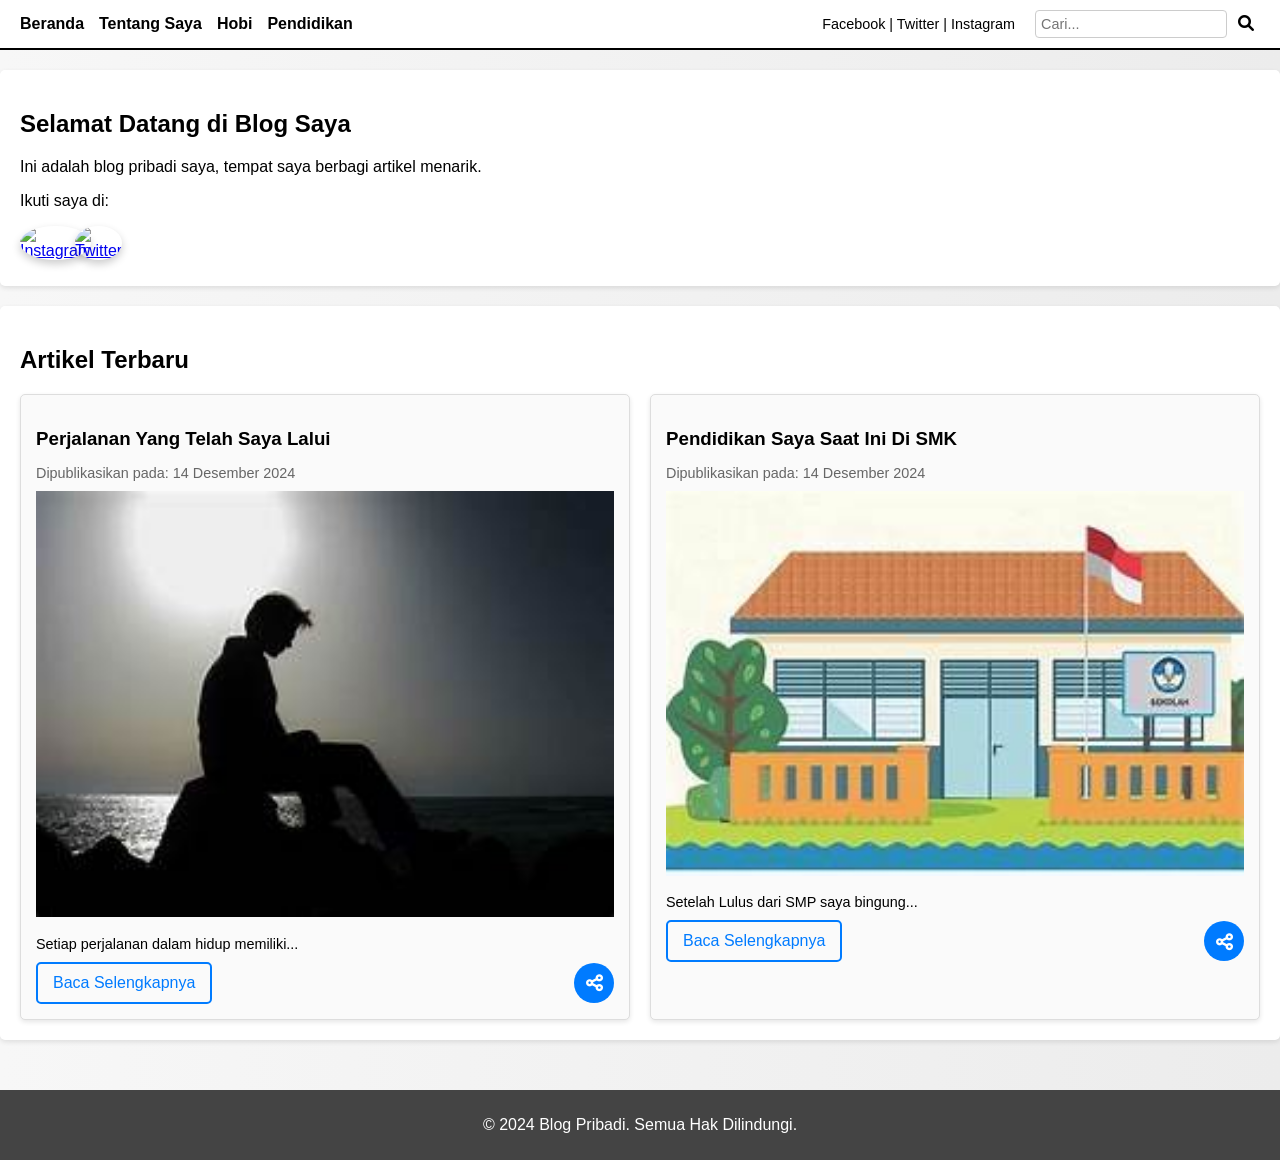
==== index.html @ a721faba "Upload Pertama" ====
<!DOCTYPE html>
<html lang="id">

<head>
  <meta charset="UTF-8">
  <meta name="viewport" content="width=device-width, initial-scale=1.0">
  <title>Blog Pribadi</title>
  <link rel="stylesheet" href="https://cdnjs.cloudflare.com/ajax/libs/font-awesome/6.0.0/css/all.min.css">
  <link rel="stylesheet" href="css/style.css">
</head>

<body>
  <header class="custom-header">
    <div class="menu">
      <button class="menu-btn">
        <i class="fas fa-bars"></i>
      </button>
      <nav class="menu-nav">
        <ul>
          <li><a href="index.html">Beranda</a></li>
          <li><a href="about.html">Tentang Saya</a></li>
          <li><a href="hobi.html">Hobi</a></li>
          <li><a href="pendidikan.html">Pendidikan</a></li>
        </ul>
      </nav>
    </div>

    <div class="social-search">
      <div class="social-links">
        <a href="https://facebook.com" target="_blank">Facebook</a> |
        <a href="https://twitter.com" target="_blank">Twitter</a> |
        <a href="https://instagram.com" target="_blank">Instagram</a>
      </div>
      <div class="search-bar">
        <input type="text" placeholder="Cari..." />
        <button type="submit"><i class="fas fa-search"></i></button>
      </div>
    </div>
  </header>


  <section id="home" class="fade-in">
    <h2>Selamat Datang di Blog Saya</h2>
    <p>Ini adalah blog pribadi saya, tempat saya berbagi artikel menarik.</p>
    <p>Ikuti saya di:</p>
    <div class="social-icons">
      <a href="https://instagram.com/username" target="_blank">
        <img src="https://cdn-icons-png.flaticon.com/512/2111/2111463.png" alt="Instagram" title="Instagram">
      </a>
      <a href="https://twitter.com/username" target="_blank">
        <img src="https://cdn-icons-png.flaticon.com/512/733/733579.png" alt="Twitter" title="Twitter">
      </a>
    </div>
  </section>

  <section id="artikel" class="fade-in">
    <h2>Artikel Terbaru</h2>
    <div class="artikel">
      <div class="artikel-item">
        <h3>Perjalanan Yang Telah Saya Lalui</h3>
        <p class="tanggal">Dipublikasikan pada: 14 Desember 2024</p>
        <img src="images/perjalanan.jfif" alt="Ilustrasi Artikel" width="100%">
        <p> Setiap perjalanan dalam hidup memiliki...</p>
        <div class="aksi">
          <a href="artikel1.html" class="selengkapnya">Baca Selengkapnya</a>
          <div class="bagikan">
            <button class="bagikan-btn">
              <i class="fas fa-share-alt"></i>
            </button>
            <div class="bagikan-icons">
              <a href="#" class="icon facebook"><i class="fab fa-facebook"></i></a>
              <a href="#" class="icon twitter"><i class="fab fa-twitter"></i></a>
              <a href="#" class="icon whatsapp"><i class="fab fa-whatsapp"></i></a>
            </div>
          </div>
        </div>
      </div>
      <div class="artikel-item">
        <h3>Pendidikan Saya Saat Ini Di SMK</h3>
        <p class="tanggal">Dipublikasikan pada: 14 Desember 2024</p>
        <img src="images/pendidikan.jfif" alt="Ilustrasi Artikel" width="100%">
        <p>Setelah Lulus dari SMP saya bingung...</p>
        <div class="aksi">
          <a href="artikel2.html" class="selengkapnya">Baca Selengkapnya</a>
          <div class="bagikan">
            <button class="bagikan-btn">
              <i class="fas fa-share-alt"></i>
            </button>
            <div class="bagikan-icons">
              <a href="#" class="icon facebook"><i class="fab fa-facebook"></i></a>
              <a href="#" class="icon twitter"><i class="fab fa-twitter"></i></a>
              <a href="#" class="icon whatsapp"><i class="fab fa-whatsapp"></i></a>
            </div>
          </div>
        </div>
      </div>
    </div>
  </section>

  <footer>
    <p>&copy; 2024 Blog Pribadi. Semua Hak Dilindungi.</p>
  </footer>

  <script src="js/script.js"></script>
</body>

</html>
---- css/style.css ----
body {
  font-family: 'Arial', sans-serif;
  margin: 0;
  padding: 0;
  background: linear-gradient(to right, #f7f7f7, #ececec);
}

/* --- Header Umum --- */
.custom-header {
  background-color: white;
  border-bottom: 2px solid black;
  display: flex;
  justify-content: space-between;
  align-items: center;
  padding: 10px 20px;
  position: sticky;
  top: 0;
  z-index: 100;
  animation: slideDown 0.6s ease-out;
  /* Animasi masuk header */
}

@keyframes slideDown {
  from {
    transform: translateY(-100%);
    opacity: 0;
  }

  to {
    transform: translateY(0);
    opacity: 1;
  }
}

/* --- Menu --- */
.menu {
  display: flex;
  align-items: center;
}

.menu-btn {
  font-size: 1.5rem;
  background: none;
  border: none;
  cursor: pointer;
  display: none;
  /* Sembunyikan pada layar besar */
}

.menu-nav ul {
  display: flex;
  gap: 15px;
  list-style: none;
  padding: 0;
  margin: 0;
}

.menu-nav ul li a {
  text-decoration: none;
  color: black;
  font-weight: bold;
  position: relative;
}

.menu-nav ul li a:hover {
  color: #007BFF;
}

.menu-nav ul li a::after {
  content: "";
  position: absolute;
  width: 0%;
  height: 2px;
  background: #007BFF;
  left: 0;
  bottom: -5px;
  transition: width 0.3s ease-in-out;
}

.menu-nav ul li a:hover::after {
  width: 100%;
}

/* --- Link Sosial dan Pencarian --- */
.social-search {
  display: flex;
  align-items: center;
  gap: 20px;
}

.social-links {
  font-size: 0.9rem;
}

.social-links a {
  text-decoration: none;
  color: black;
}

.social-links a:hover {
  text-decoration: underline;
}

.search-bar {
  display: flex;
  align-items: center;
  gap: 5px;
}

.search-bar input {
  padding: 5px;
  font-size: 0.9rem;
  border: 1px solid #ccc;
  border-radius: 4px;
}

.search-bar button {
  background: none;
  border: none;
  cursor: pointer;
  font-size: 1rem;
  color: black;
}

.search-bar button:hover {
  color: #007BFF;
}

/* --- Responsive --- */
@media (max-width: 768px) {
  .menu-btn {
    display: block;
    /* Tampilkan menu hamburger */
  }

  .menu-nav {
    display: none;
    /* Sembunyikan menu */
    position: absolute;
    top: 60px;
    right: 20px;
    background: white;
    border: 1px solid black;
    border-radius: 5px;
    box-shadow: 0px 4px 6px rgba(0, 0, 0, 0.1);
    animation: fadeIn 0.4s ease-in-out;
  }

  .menu-nav ul {
    flex-direction: column;
    gap: 10px;
    padding: 10px;
  }

  @keyframes fadeIn {
    from {
      opacity: 0;
      transform: scale(0.9);
    }

    to {
      opacity: 1;
      transform: scale(1);
    }
  }

  .menu-nav ul li a {
    padding: 5px 10px;
  }

  .social-search {
    flex-direction: column;
    gap: 10px;
  }

  .search-bar {
    width: 100%;
  }
}


.social-icons {
  display: flex;
  gap: 15px;
  margin-top: 10px;
}

.social-icons a {
  display: inline-block;
  width: 40px;
  /* Ukuran ikon */
  height: 40px;
  transition: transform 0.3s ease-in-out, box-shadow 0.3s ease-in-out;
}

.social-icons img {
  width: 100%;
  height: 100%;
  object-fit: cover;
  border-radius: 50%;
  /* Membulatkan ikon */
  box-shadow: 0 4px 8px rgba(0, 0, 0, 0.2);
  transition: box-shadow 0.3s ease-in-out;
}

.social-icons a:hover img {
  transform: scale(1.1);
  /* Membesarkan ikon saat hover */
  box-shadow: 0 6px 12px rgba(0, 0, 0, 0.3);
  /* Efek bayangan */
}

.social-icons {
  opacity: 0;
  transform: scale(0.8);
  animation: fadeZoomIn 1s ease-out forwards;
}

@keyframes fadeZoomIn {
  0% {
    opacity: 0;
    transform: scale(0.8);
  }

  100% {
    opacity: 1;
    transform: scale(1);
  }
}


section {
  margin: 20px 0;
  padding: 20px;
  background: #fff;
  border-radius: 5px;
  box-shadow: 0 2px 5px rgba(0, 0, 0, 0.1);
}

.artikel {
  display: grid;
  grid-template-columns: repeat(auto-fit, minmax(300px, 1fr));
  gap: 20px;
}

.artikel-item {
  border: 1px solid #ddd;
  padding: 15px;
  border-radius: 5px;
  background: #fafafa;
  box-shadow: 0 2px 5px rgba(0, 0, 0, 0.1);
}

.artikel-item h3 {
  margin-bottom: 10px;
}

.artikel-item p {
  margin-bottom: 10px;
  font-size: 0.9em;
}

.artikel-item a {
  color: #007BFF;
  text-decoration: none;
}

.artikel-item a:hover {
  text-decoration: underline;
}

.tanggal {
  font-size: 0.8em;
  color: #666;
  margin-bottom: 10px;
}

/* Gaya untuk area aksi */
.aksi {
  display: flex;
  justify-content: space-between;
  align-items: center;
  margin-top: 10px;
}

/* Gaya tombol Baca Selengkapnya */
.selengkapnya {
  font-size: 1em;
  color: #007bff;
  text-decoration: none;
  padding: 10px 15px;
  border: 2px solid #007bff;
  border-radius: 5px;
  transition: all 0.3s ease;
}

.selengkapnya:hover {
  background-color: #007bff;
  color: #fff;
}

/* Gaya untuk tombol bagikan */
.bagikan-btn {
  background-color: transparent;
  border: none;
  cursor: pointer;
  font-size: 1.2em;
  color: #007BFF;
  padding: 5px;
  transition: transform 0.2s ease;
}

.bagikan-btn:hover {
  transform: scale(1.2);
  color: #0056b3;
}

/* Tombol bagikan */
.bagikan-btn {
  background-color: #007bff;
  color: #fff;
  border: none;
  border-radius: 50%;
  font-size: 1.2em;
  width: 40px;
  height: 40px;
  display: flex;
  justify-content: center;
  align-items: center;
  cursor: pointer;
  position: relative;
  transition: transform 0.3s ease;
}

.bagikan-btn:hover {
  transform: scale(1.2);
}

/* Container ikon */
.bagikan-icons {
  position: relative;
  width: 0;
  height: 0;
}

.icon {
  position: absolute;
  width: 40px;
  height: 40px;
  background-color: #fff;
  border-radius: 50%;
  display: flex;
  justify-content: center;
  align-items: center;
  box-shadow: 0 4px 8px rgba(0, 0, 0, 0.1);
  opacity: 0;
  transform: scale(0);
  transition: all 0.3s ease;
}

/* Ikon platform */
.icon i {
  color: #007bff;
  font-size: 1.2em;
}

/* Ikon posisi saat aktif */
.icon.facebook {
  top: -10px;
  left: -40px;
}

.icon.twitter {
  top: -60px;
  left: -50px;
}

.icon.whatsapp {
  top: -100px;
  left: 0;
}

/* Tampilkan ikon saat aktif */
.bagikan.active .icon {
  opacity: 1;
  transform: scale(1);
}

/* --- Footer --- */
footer {
  background: #444;
  color: white;
  text-align: center;
  padding: 10px 0;
  margin-top: 50px;
}

/* Gaya animasi fade-in */
.fade-in {
  opacity: 0;
  transform: translateY(20px);
  animation: fadeIn 1.2s ease-out forwards;
}

@keyframes fadeIn {
  0% {
    opacity: 0;
    transform: translateY(20px);
  }

  100% {
    opacity: 1;
    transform: translateY(0);
  }
}
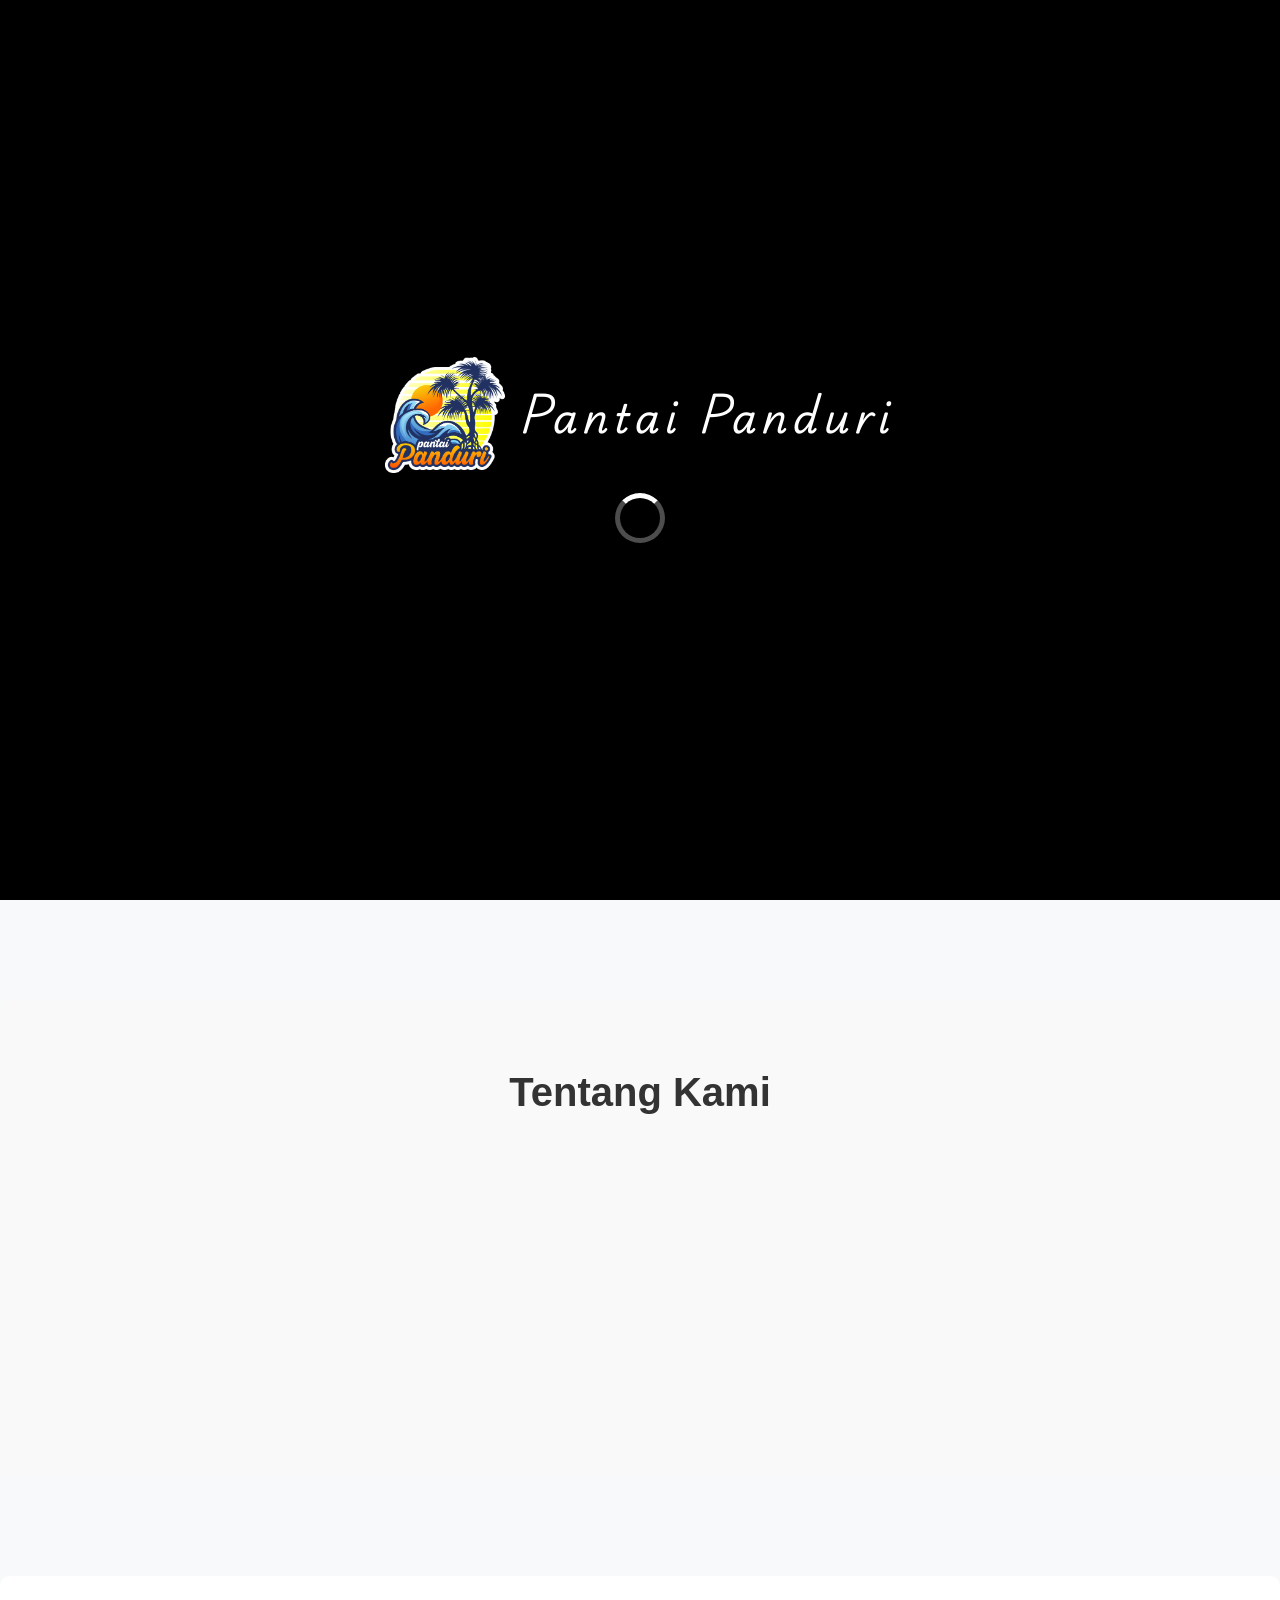
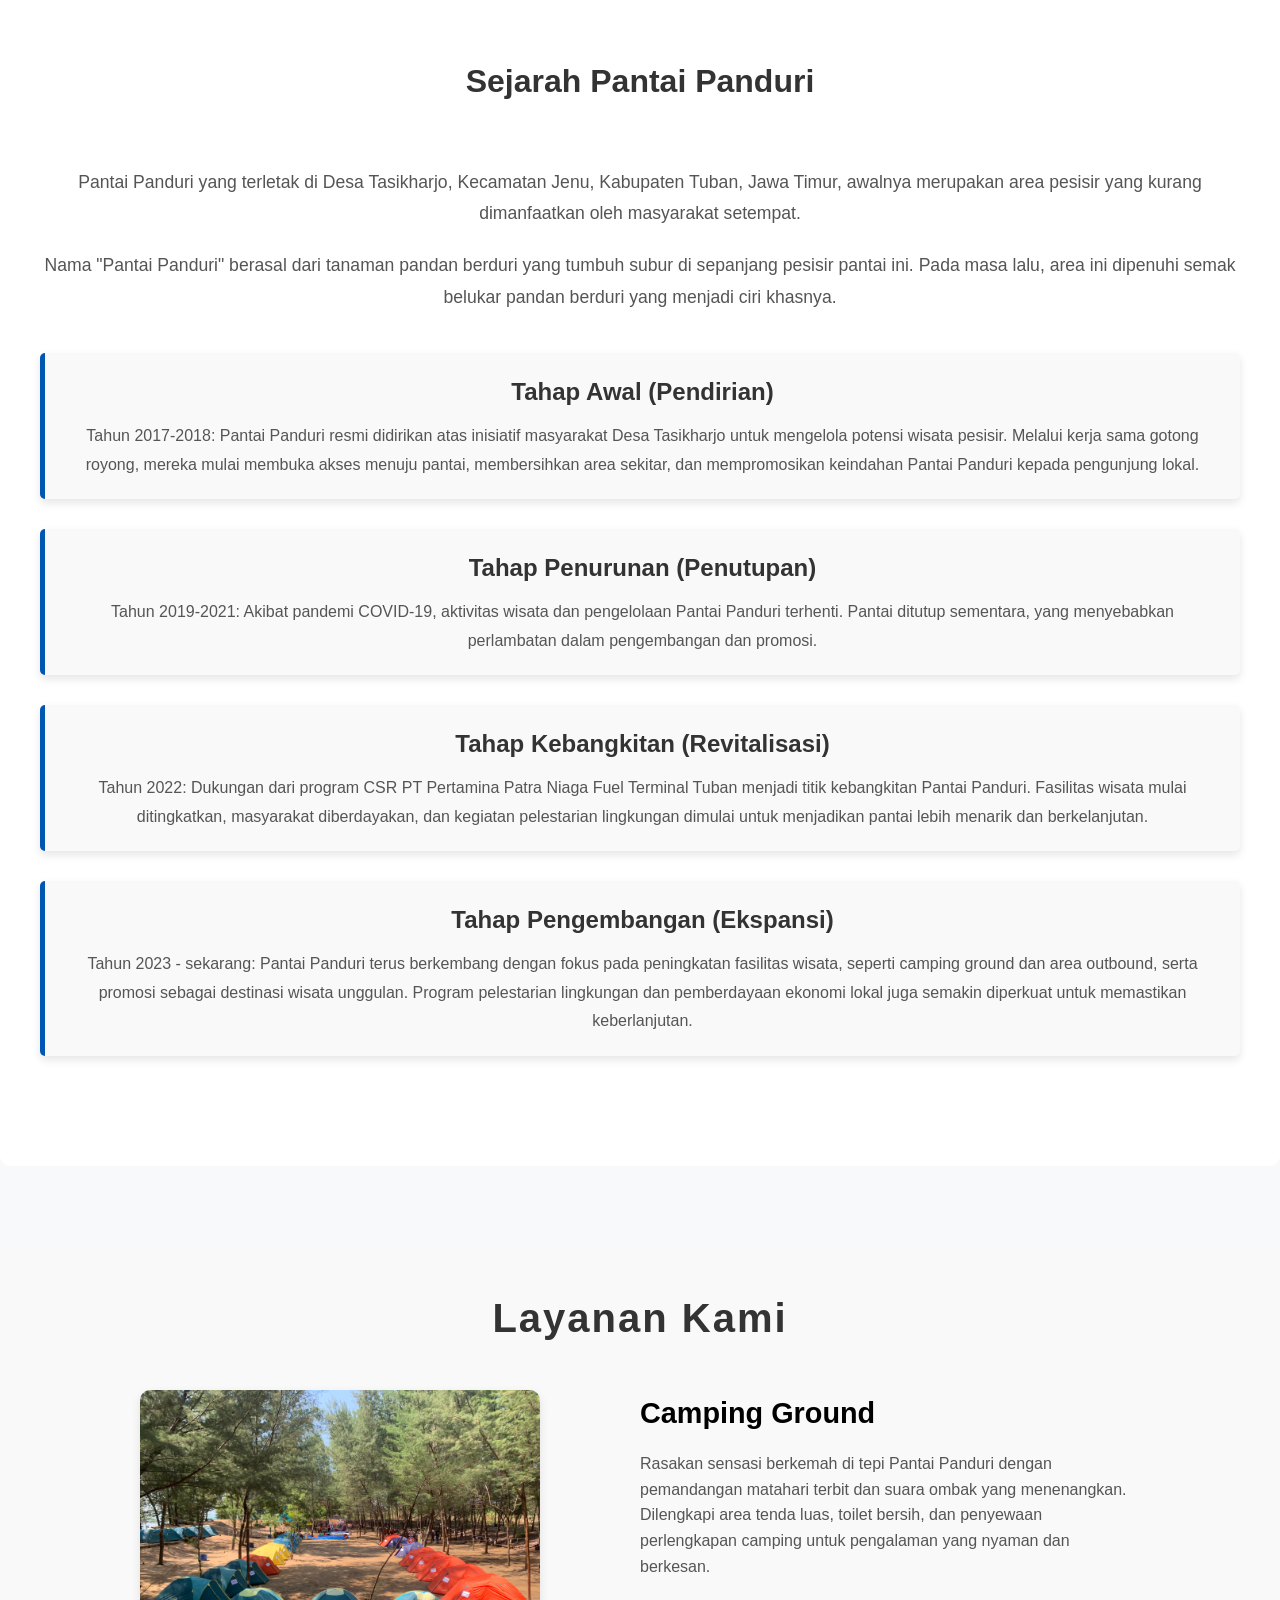
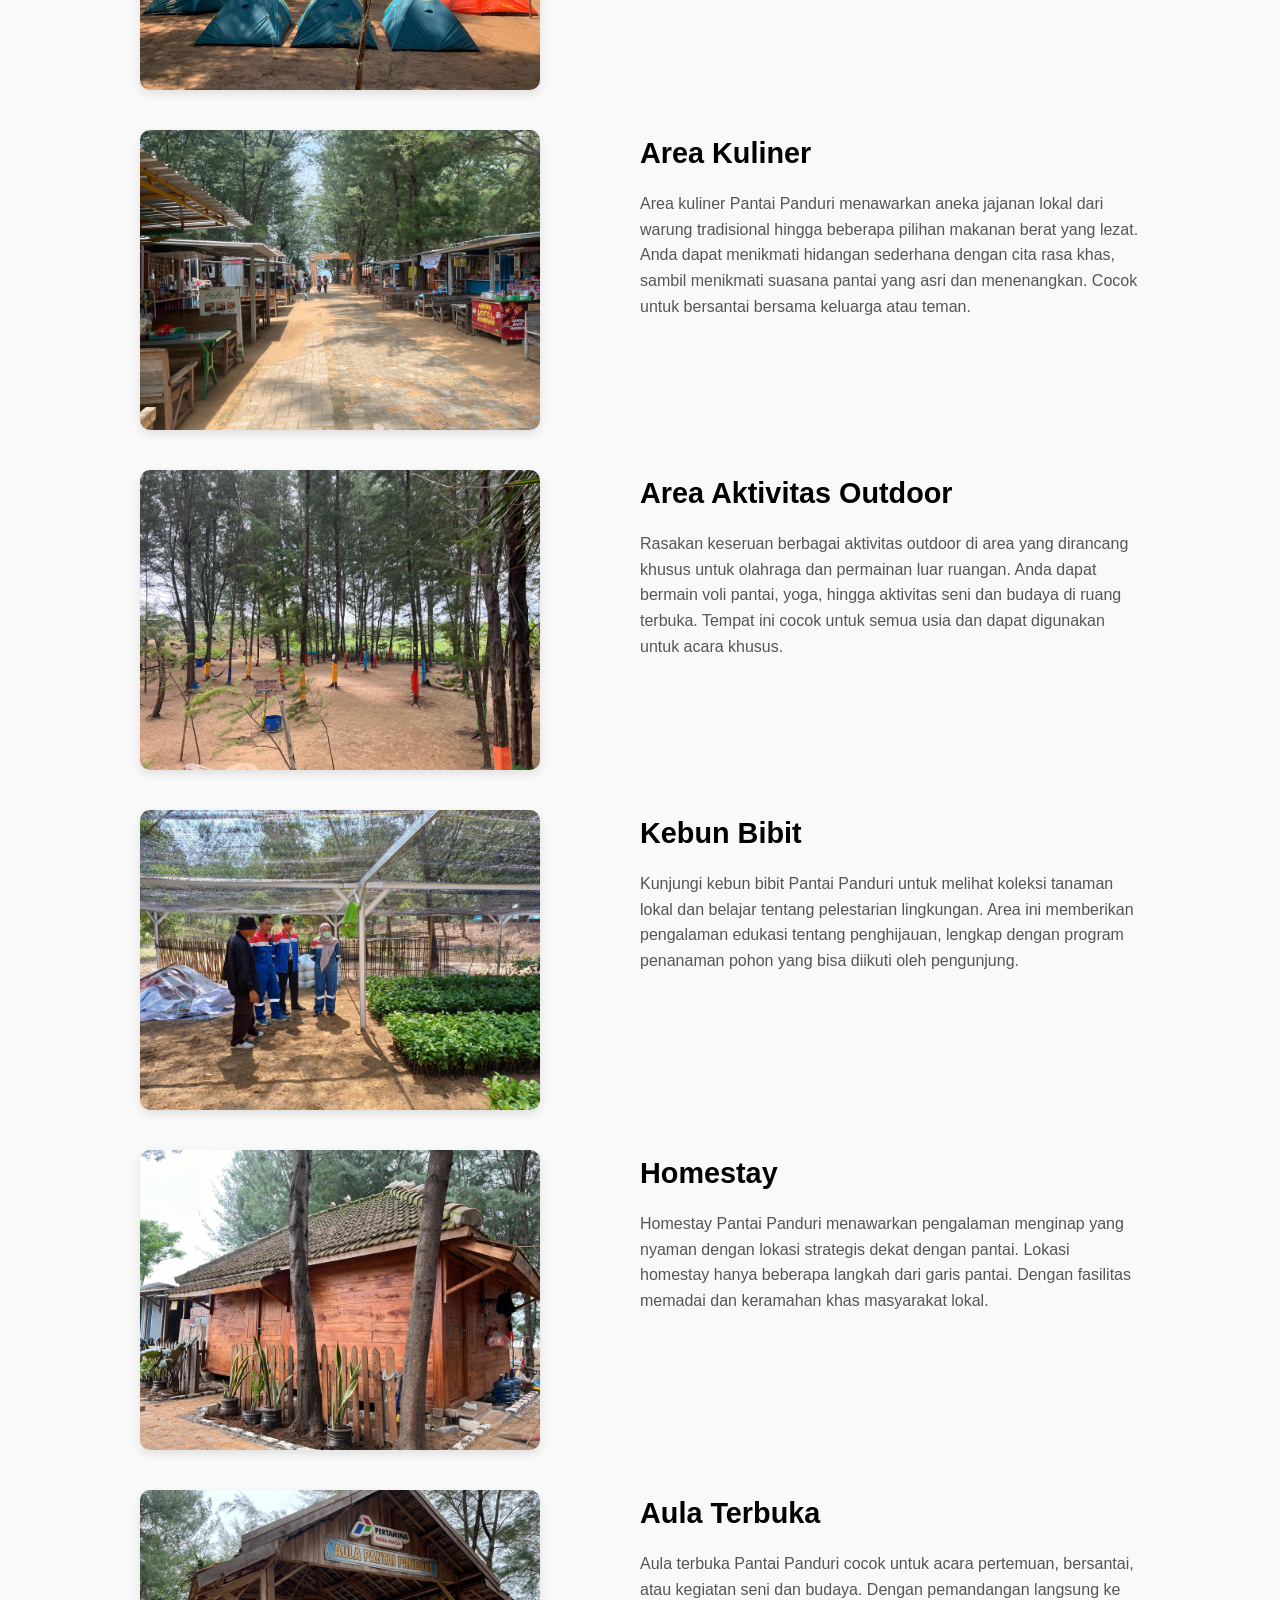
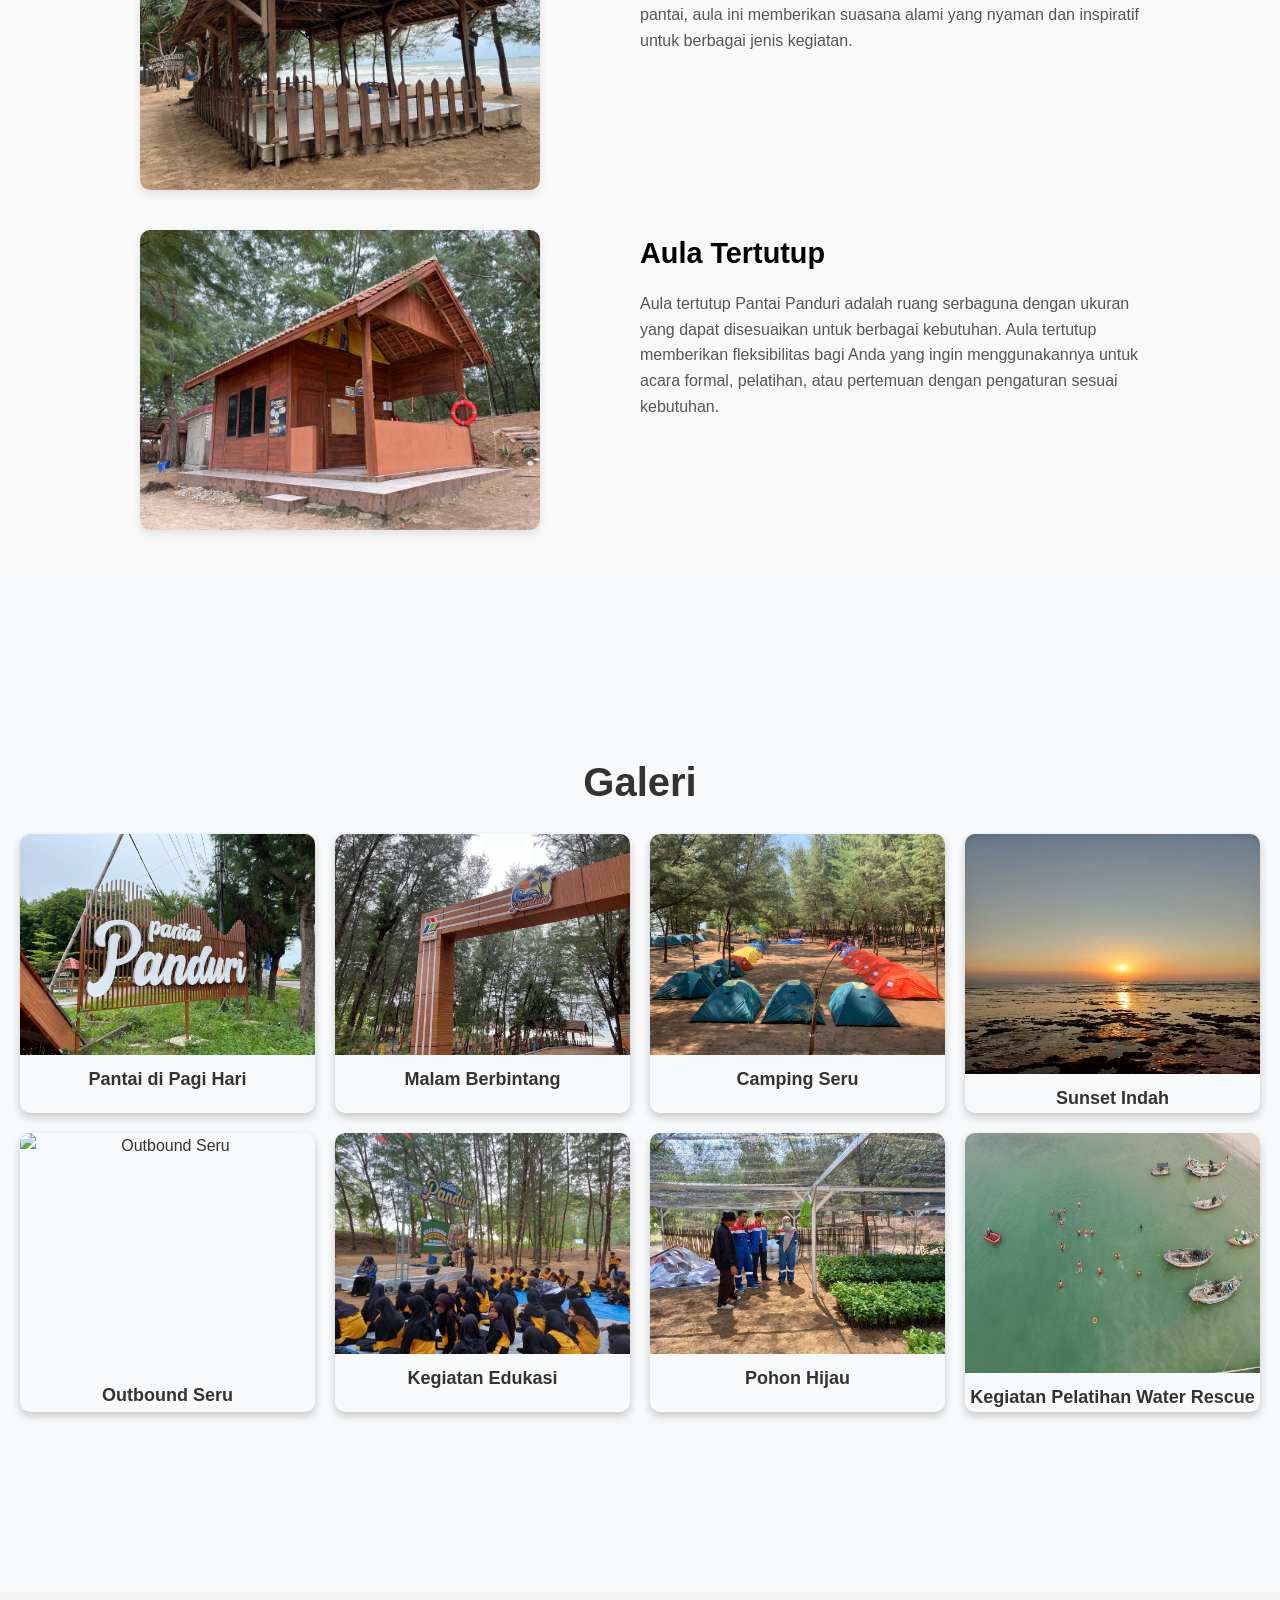
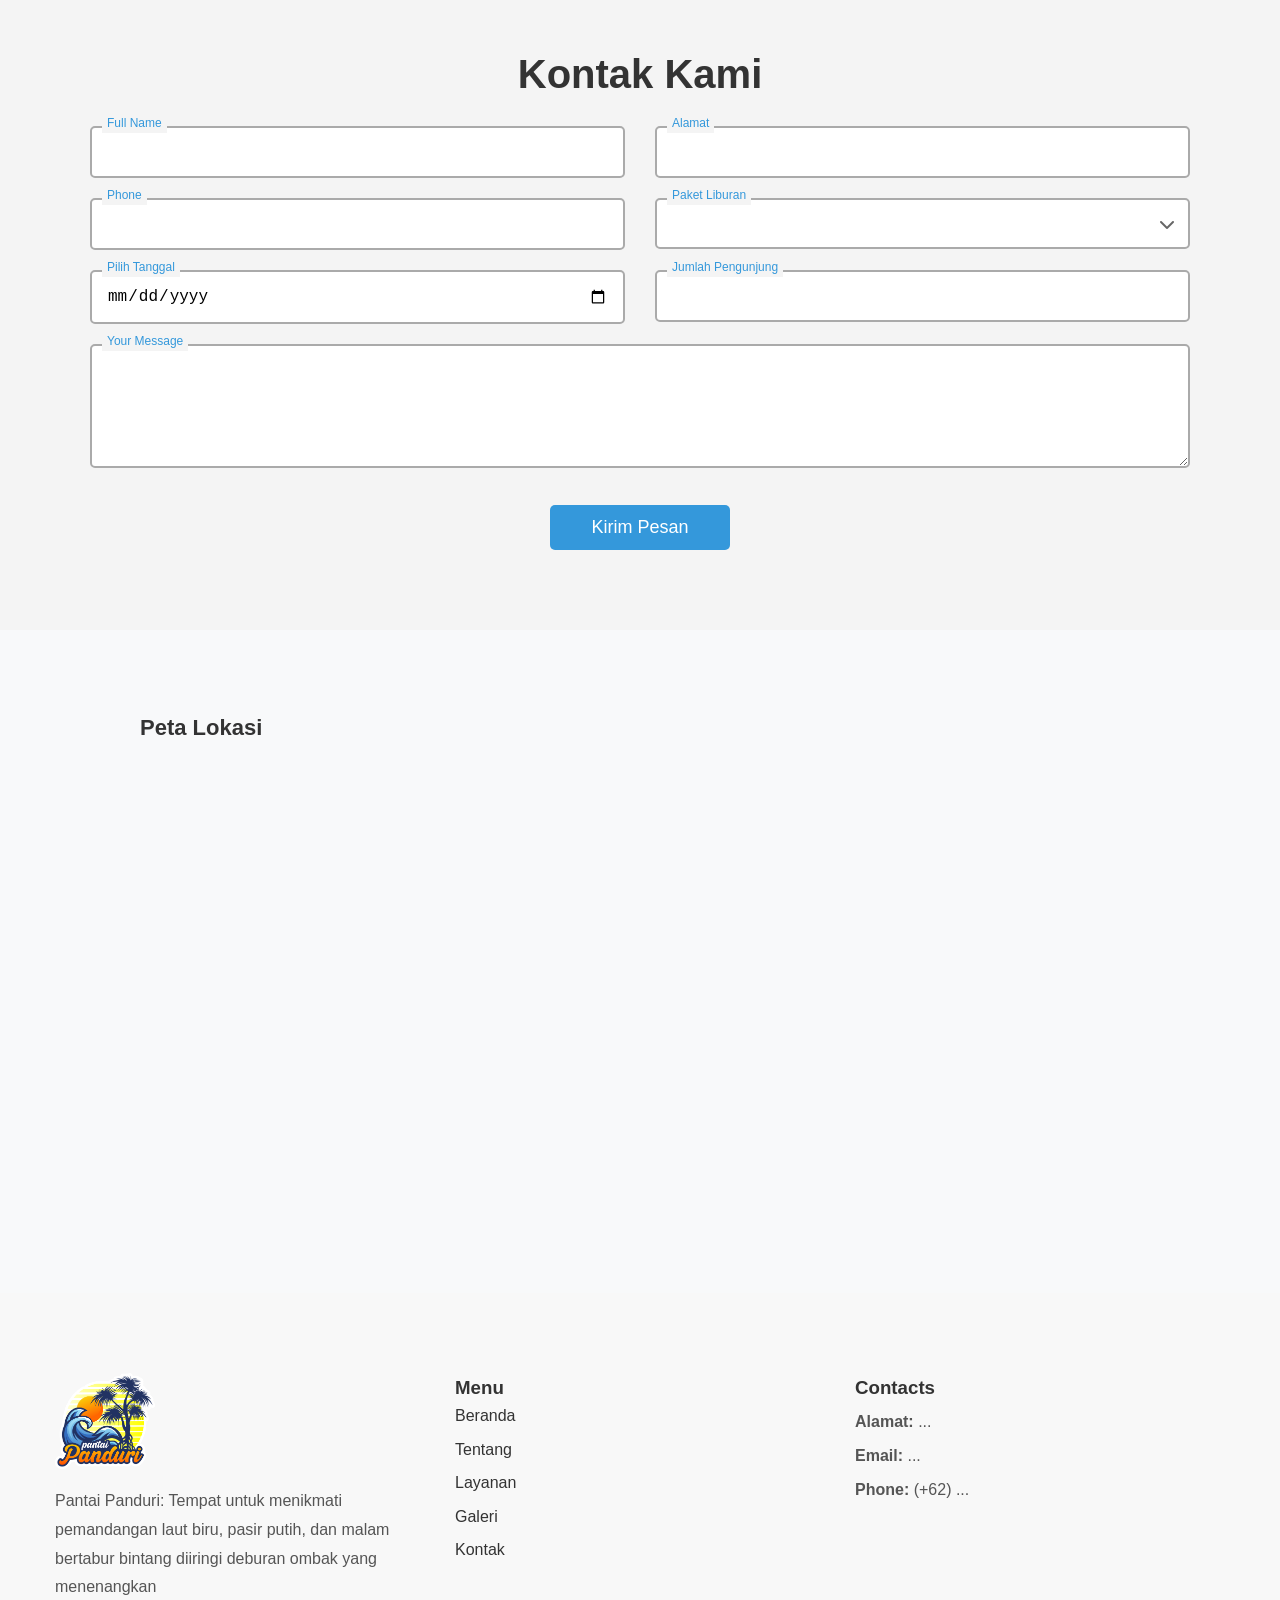
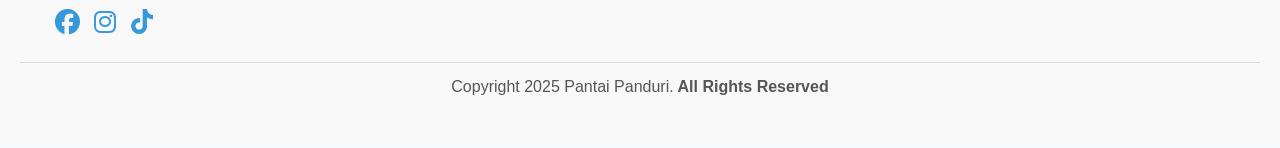
==== commit 54e2946e: "first commit" ====
--- a/index.html
+++ b/index.html
@@ -4,104 +4,421 @@
 <head>
   <meta charset="UTF-8">
   <meta name="viewport" content="width=device-width, initial-scale=1.0">
-  <title>Blog Pribadi</title>
-  <link rel="stylesheet" href="https://cdnjs.cloudflare.com/ajax/libs/font-awesome/6.0.0/css/all.min.css">
-  <link rel="stylesheet" href="css/style.css">
+  <link rel="icon" type="image/png" href="image/Logo Panduri no bg.png">
+  <title>Wisata Pantai Panduri</title>
+  <link rel="preconnect" href="https://fonts.googleapis.com">
+  <link rel="preconnect" href="https://fonts.gstatic.com" crossorigin>
+  <link
+    href="https://fonts.googleapis.com/css2?family=Montserrat:ital,wght@0,100..900;1,100..900&family=Pacifico&family=Playwrite+AU+SA:wght@100..400&family=Playwrite+AU+TAS+Guides&family=Playwrite+GB+S+Guides:ital@0;1&family=Raleway:wght@300;400;600&family=Lobster&family=Dancing+Script:wght@400;600&family=Comfortaa:wght@300;400;600&display=swap"
+    rel="stylesheet">
+  <link rel="stylesheet" href="https://cdnjs.cloudflare.com/ajax/libs/font-awesome/6.7.2/css/all.min.css">
+  <link rel="stylesheet" href="style.css">
+  <script src="https://cdnjs.cloudflare.com/ajax/libs/gsap/3.12.2/gsap.min.js"></script>
+  <script src="https://cdnjs.cloudflare.com/ajax/libs/gsap/3.12.2/ScrollTrigger.min.js"></script>
+  <script>
+    document.addEventListener('DOMContentLoaded', () => {
+      const images = document.querySelectorAll('.carousel-image');
+      let currentIndex = 0;
+
+      function changeImage() {
+        images[currentIndex].classList.remove('active');
+        currentIndex = (currentIndex + 1) % images.length;
+        images[currentIndex].classList.add('active');
+      }
+
+      // Set gambar pertama aktif
+      images[currentIndex].classList.add('active');
+
+      // Interval untuk mengganti gambar
+      setInterval(changeImage, 5000); // Ganti gambar setiap 5 detik
+    });
+  </script>
+
 </head>
 
 <body>
-  <header class="custom-header">
-    <div class="menu">
-      <button class="menu-btn">
-        <i class="fas fa-bars"></i>
-      </button>
-      <nav class="menu-nav">
+  <!-- Preloader -->
+  <div id="preloader">
+    <div class="preloader-content">
+      <div class="preloader-logo-text">
+        <img src="image/Logo Panduri no bg.png" alt="Logo Pantai Panduri">
+        <h1>Pantai Panduri</h1>
+      </div>
+      <div class="loader"></div>
+    </div>
+  </div>
+
+  <header>
+    <nav>
+      <div class="logo">
+        <img src="image/Logo Panduri no bg.png" alt="Logo Panduri">
+        <p>Pantai Panduri</p>
+      </div>
+      <div class="hamburger" onclick="toggleMenu()">
+        <span></span>
+        <span></span>
+        <span></span>
+      </div>
+      <div class="menu">
+        <a href="#home">Beranda</a>
+        <a href="#about">Tentang</a>
+        <a href="#services">Layanan</a>
+        <a href="image/pricelist.jpeg">Pricelist</a>
+        <a href="#gallery">Galeri</a>
+        <a href="#contact">Kontak</a>
+      </div>
+    </nav>
+  </header>
+
+  <div id="home" class="hero">
+    <div class="carousel">
+      <div class="carousel-image" style="background-image: url(image/hero1.jpeg); background-position: bottom;"></div>
+      <div class="carousel-image" style="background-image: url(image/hero2.jpeg); background-position: 25% 40%;">
+      </div>
+      <div class="carousel-image" style="background-image: url('image/hero3.jpeg');background-position: 10% 62%;">
+      </div>
+      <div class="carousel-image" style="background-image: url('image/hero4.jpeg');background-position: 10% 50%;">
+      </div>
+      <div class="carousel-image" style="background-image: url('image/hero5.jpeg');background-position: center;">
+      </div>
+    </div>
+    <div class="hero-content">
+      <div class="hero-h2">
+        <h2>Pantai</h2>
+        <h2>Panduri</h2>
+      </div>
+      <p>Nikmati surga tersembunyi di pesisir Tuban</p>
+    </div>
+  </div>
+  <div class="cursor-trail"></div>
+
+  <section id="about">
+    <div class="container">
+      <h2>Tentang Kami</h2>
+      <div class="about-flex">
+        <div class="about-image">
+          <img src="image/kamping(1).jpeg" alt="Pantai Panduri">
+        </div>
+        <div class="about-content">
+          <p class="welcome">Welcome to Pantai Panduri</p>
+          <p>
+            Selamat datang di Pantai Panduri, surga tersembunyi di pesisir Tuban yang menawarkan pengalaman berkemah
+            di
+            tepi laut. Nikmati pemandangan laut biru, pasir putih, dan malam bertabur bintang diiringi deburan ombak
+            yang
+            menenangkan.
+          </p>
+          <br>
+          <p>
+            Pantai Panduri dilengkapi fasilitas seperti area camping, akses air bersih, dan tempat api unggun untuk
+            mendukung kenyamanan Anda. Rasakan suasana harmonis dengan alam di Pantai Panduri, destinasi tepat untuk
+            berkemah di Tuban.
+          </p>
+        </div>
+      </div>
+    </div>
+  </section>
+
+  <section id="history">
+    <div class="container">
+      <h2>Sejarah Pantai Panduri</h2>
+      <div class="history-content">
+        <p>
+          Pantai Panduri yang terletak di Desa Tasikharjo, Kecamatan Jenu, Kabupaten Tuban, Jawa Timur, awalnya
+          merupakan area pesisir yang kurang dimanfaatkan oleh masyarakat setempat.
+        </p>
+        <p>
+          Nama "Pantai Panduri" berasal dari tanaman pandan berduri yang tumbuh subur di sepanjang pesisir pantai ini.
+          Pada masa lalu, area ini dipenuhi semak belukar pandan berduri yang menjadi ciri khasnya.
+        </p>
+        <div class="history-timeline">
+          <div class="timeline-item">
+            <h3>Tahap Awal (Pendirian)</h3>
+            <p>
+              Tahun 2017-2018: Pantai Panduri resmi didirikan atas inisiatif masyarakat Desa Tasikharjo untuk
+              mengelola
+              potensi wisata pesisir. Melalui kerja sama gotong royong, mereka mulai membuka akses menuju pantai,
+              membersihkan area sekitar, dan mempromosikan keindahan Pantai Panduri kepada pengunjung lokal.
+            </p>
+          </div>
+          <div class="timeline-item">
+            <h3>Tahap Penurunan (Penutupan)</h3>
+            <p>
+              Tahun 2019-2021: Akibat pandemi COVID-19, aktivitas wisata dan pengelolaan Pantai Panduri terhenti.
+              Pantai ditutup sementara, yang menyebabkan perlambatan dalam pengembangan dan promosi.
+            </p>
+          </div>
+          <div class="timeline-item">
+            <h3>Tahap Kebangkitan (Revitalisasi)</h3>
+            <p>
+              Tahun 2022: Dukungan dari program CSR PT Pertamina Patra Niaga Fuel Terminal Tuban menjadi titik
+              kebangkitan Pantai Panduri. Fasilitas wisata mulai ditingkatkan, masyarakat diberdayakan, dan kegiatan
+              pelestarian lingkungan dimulai untuk menjadikan pantai lebih menarik dan berkelanjutan.
+            </p>
+          </div>
+          <div class="timeline-item">
+            <h3>Tahap Pengembangan (Ekspansi)</h3>
+            <p>
+              Tahun 2023 - sekarang: Pantai Panduri terus berkembang dengan fokus pada peningkatan fasilitas wisata,
+              seperti camping ground dan area outbound, serta promosi sebagai destinasi wisata unggulan. Program
+              pelestarian lingkungan dan pemberdayaan ekonomi lokal juga semakin diperkuat untuk memastikan
+              keberlanjutan.
+            </p>
+          </div>
+        </div>
+      </div>
+    </div>
+  </section>
+
+  <section id="services">
+    <h2>Layanan Kami</h2>
+
+    <!-- Camping Ground -->
+    <div class="service" id="camping">
+      <img src="image/kamping(3).jpeg" alt="Camping Ground">
+      <div class="service-text">
+        <h3>Camping Ground</h3>
+        <p>
+          Rasakan sensasi berkemah di tepi Pantai Panduri dengan pemandangan matahari terbit dan suara ombak yang
+          menenangkan. Dilengkapi area tenda luas, toilet bersih, dan penyewaan perlengkapan camping untuk pengalaman
+          yang nyaman dan berkesan.
+        </p>
+      </div>
+    </div>
+
+    <!-- Area Kuliner -->
+    <div class="service" id="kuliner">
+      <img src="image/service2.jpeg" alt="Area Kuliner">
+      <div class="service-text">
+        <h3>Area Kuliner</h3>
+        <p>
+          Area kuliner Pantai Panduri menawarkan aneka jajanan lokal dari warung tradisional hingga beberapa pilihan
+          makanan berat yang lezat. Anda dapat menikmati hidangan sederhana dengan cita rasa khas, sambil menikmati
+          suasana pantai yang asri dan menenangkan. Cocok untuk bersantai bersama keluarga atau teman.
+        </p>
+      </div>
+    </div>
+
+    <!-- Area Aktivitas Outdoor -->
+    <div class="service" id="outdoor">
+      <img src="image/service3.jpeg" alt="Area Aktivitas Outdoor">
+      <div class="service-text">
+        <h3>Area Aktivitas Outdoor</h3>
+        <p>
+          Rasakan keseruan berbagai aktivitas outdoor di area yang dirancang khusus untuk olahraga dan permainan luar
+          ruangan. Anda dapat bermain voli pantai, yoga, hingga aktivitas seni dan budaya di ruang terbuka. Tempat ini
+          cocok untuk semua usia dan dapat digunakan untuk acara khusus.
+        </p>
+      </div>
+    </div>
+
+    <!-- Kebun Bibit -->
+    <div class="service" id="bibit">
+      <img src="image/service5.jpeg" alt="Kebun Bibit">
+      <div class="service-text">
+        <h3>Kebun Bibit</h3>
+        <p>
+          Kunjungi kebun bibit Pantai Panduri untuk melihat koleksi tanaman lokal dan belajar tentang pelestarian
+          lingkungan. Area ini memberikan pengalaman edukasi tentang penghijauan, lengkap dengan program penanaman
+          pohon
+          yang bisa diikuti oleh pengunjung.
+        </p>
+      </div>
+    </div>
+
+    <!-- Homestay -->
+    <div class="service" id="homestay">
+      <img src="image/service6.jpeg" alt="Homestay">
+      <div class="service-text">
+        <h3>Homestay</h3>
+        <p>
+          Homestay Pantai Panduri menawarkan pengalaman menginap yang nyaman dengan lokasi strategis dekat dengan
+          pantai. Lokasi homestay hanya beberapa langkah dari garis pantai. Dengan fasilitas memadai dan keramahan
+          khas masyarakat lokal.
+        </p>
+      </div>
+    </div>
+    <!-- Aula Terbuka -->
+    <div class="service" id="aulaTerbuka">
+      <img src="image/service7.jpeg" alt="Homestay">
+      <div class="service-text">
+        <h3>Aula Terbuka</h3>
+        <p>
+          Aula terbuka Pantai Panduri cocok untuk acara pertemuan, bersantai, atau kegiatan seni dan budaya. Dengan
+          pemandangan langsung ke pantai, aula ini memberikan suasana alami yang nyaman dan inspiratif untuk
+          berbagai jenis kegiatan.
+        </p>
+      </div>
+    </div>
+    <!-- Aula Tertutup -->
+    <div class="service" id="#aulaTertutup">
+      <img src="image/service8.jpeg" alt="Homestay">
+      <div class="service-text">
+        <h3>Aula Tertutup</h3>
+        <p>
+          Aula tertutup Pantai Panduri adalah ruang serbaguna dengan ukuran yang dapat disesuaikan untuk berbagai
+          kebutuhan. Aula tertutup memberikan fleksibilitas bagi Anda yang ingin menggunakannya untuk acara
+          formal, pelatihan, atau pertemuan dengan pengaturan sesuai kebutuhan.
+        </p>
+      </div>
+    </div>
+  </section>
+
+  <section id="gallery">
+    <h2>Galeri</h2>
+    <div class="gallery">
+      <div class="gallery-item">
+        <img src="image/image1.jpeg" alt="Pantai di pagi hari">
+        <h3>Pantai di Pagi Hari</h3>
+      </div>
+      <div class="gallery-item">
+        <img src="image/image2.jpeg" alt="Malam Berbintang">
+        <h3>Malam Berbintang</h3>
+      </div>
+      <div class="gallery-item">
+        <img src="image/kamping(3).jpeg" alt="Camping Seru">
+        <h3>Camping Seru</h3>
+      </div>
+      <div class="gallery-item">
+        <img src="image/image4.jpg" style="height: 240px;" alt="Sunset Indah">
+        <h3>Sunset Indah</h3>
+      </div>
+      <div class="gallery-item">
+        <img src="image/image5.JPG" style="height: 238px;" alt="Outbound Seru">
+        <h3>Outbound Seru</h3>
+      </div>
+      <div class="gallery-item">
+        <img src="image/image6.jpeg" alt="Kegiatan Edukasi">
+        <h3>Kegiatan Edukasi</h3>
+      </div>
+      <div class="gallery-item">
+        <img src="image/service5.jpeg" alt="Pohon Hijau">
+        <h3>Pohon Hijau</h3>
+      </div>
+      <div class="gallery-item">
+        <img src="image/image8.jpeg" style="height: 240px;" alt="Berlayar di Laut">
+        <h3>Kegiatan Pelatihan Water Rescue</h3>
+      </div>
+    </div>
+  </section>
+
+  <section id="contact">
+    <h2>Kontak Kami</h2>
+
+    <div class="contact-container">
+      <form class="contact-form">
+        <div class="form-group">
+          <div class="input-box">
+            <input type="text" id="name" required>
+            <label for="name">Full Name</label>
+          </div>
+          <div class="input-box">
+            <input type="email" id="email" required>
+            <label for="email">Alamat</label>
+          </div>
+        </div>
+
+        <div class="form-group">
+          <div class="input-box">
+            <input type="text" id="phone" required>
+            <label for="phone">Phone</label>
+          </div>
+
+          <div class="input-box dropdown">
+            <select id="package" required>
+              <option value="" disabled selected></option>
+              <option>Wisata Pantai</option>
+              <option>Camping</option>
+              <option>Outbond</option>
+              <option>Kegiatan Outdoor</option>
+            </select>
+            <label for="package">Paket Liburan</label>
+            <i class="fa-solid fa-chevron-down dropdown-icon"></i>
+          </div>
+        </div>
+
+        <div class="form-group">
+          <div class="input-box">
+            <input type="date" id="date" required>
+            <label for="date">Pilih Tanggal</label>
+          </div>
+
+          <div class="input-box">
+            <input type="number" id="visitors" required>
+            <label for="visitors">Jumlah Pengunjung</label>
+          </div>
+        </div>
+
+        <div class="input-box full-width">
+          <textarea id="message" rows="5" required></textarea>
+          <label for="message">Your Message</label>
+        </div>
+
+        <div class="button-group">
+          <button type="submit">Kirim Pesan</button>
+        </div>
+      </form>
+    </div>
+  </section>
+
+  <!-- Peta -->
+  <div class="map-container" id="visitUs">
+    <h3>Peta Lokasi</h3>
+    <iframe
+      src="https://www.google.com/maps/embed?pb=!1m18!1m12!1m3!1d43280.11032307926!2d111.93049786114938!3d-6.799364130812055!2m3!1f0!2f0!3f0!3m2!1i1024!2i768!4f13.1!3m3!1m2!1s0x2e77a6688c58dc13%3A0xed6292b4c9e3cafe!2sPantai%20PANDURI!5e0!3m2!1sid!2sid!4v1738291539567!5m2!1sid!2sid"
+      width="900" height="450" style="border:0;" allowfullscreen="" loading="lazy"
+      referrerpolicy="no-referrer-when-downgrade" width="100%" height="400" style="border:0;" allowfullscreen=""
+      loading="lazy">
+    </iframe>
+  </div>
+  </section>
+
+  <footer>
+    <div class="footer-container">
+      <div class="footer-left">
+        <img src="image/Logo Panduri no bg.png" alt="Logo Wisata Pantai Panduri" class="footer-logo">
+        <p>Pantai Panduri: Tempat untuk menikmati pemandangan laut biru, pasir putih, dan malam bertabur bintang
+          diiringi deburan ombak
+          yang menenangkan</p>
+        <div class="social-icons">
+          <a href="#"><i class="fa-brands fa-facebook"></i></a>
+          <a href="#"><i class="fa-brands fa-instagram"></i></a>
+          <a href="#"><i class="fa-brands fa-tiktok"></i></a>
+        </div>
+      </div>
+
+      <div class="footer-middle">
+        <h3>Menu</h3>
         <ul>
-          <li><a href="index.html">Beranda</a></li>
-          <li><a href="about.html">Tentang Saya</a></li>
-          <li><a href="hobi.html">Hobi</a></li>
-          <li><a href="pendidikan.html">Pendidikan</a></li>
+          <li><a href="#home">Beranda</a></li>
+          <li><a href="#about">Tentang</a></li>
+          <li><a href="#services">Layanan</a></li>
+          <li><a href="#gallery">Galeri</a></li>
+          <li><a href="#contact">Kontak</a></li>
         </ul>
-      </nav>
-    </div>
-
-    <div class="social-search">
-      <div class="social-links">
-        <a href="https://facebook.com" target="_blank">Facebook</a> |
-        <a href="https://twitter.com" target="_blank">Twitter</a> |
-        <a href="https://instagram.com" target="_blank">Instagram</a>
-      </div>
-      <div class="search-bar">
-        <input type="text" placeholder="Cari..." />
-        <button type="submit"><i class="fas fa-search"></i></button>
-      </div>
-    </div>
-  </header>
-
-
-  <section id="home" class="fade-in">
-    <h2>Selamat Datang di Blog Saya</h2>
-    <p>Ini adalah blog pribadi saya, tempat saya berbagi artikel menarik.</p>
-    <p>Ikuti saya di:</p>
-    <div class="social-icons">
-      <a href="https://instagram.com/username" target="_blank">
-        <img src="https://cdn-icons-png.flaticon.com/512/2111/2111463.png" alt="Instagram" title="Instagram">
-      </a>
-      <a href="https://twitter.com/username" target="_blank">
-        <img src="https://cdn-icons-png.flaticon.com/512/733/733579.png" alt="Twitter" title="Twitter">
-      </a>
-    </div>
-  </section>
-
-  <section id="artikel" class="fade-in">
-    <h2>Artikel Terbaru</h2>
-    <div class="artikel">
-      <div class="artikel-item">
-        <h3>Perjalanan Yang Telah Saya Lalui</h3>
-        <p class="tanggal">Dipublikasikan pada: 14 Desember 2024</p>
-        <img src="images/perjalanan.jfif" alt="Ilustrasi Artikel" width="100%">
-        <p> Setiap perjalanan dalam hidup memiliki...</p>
-        <div class="aksi">
-          <a href="artikel1.html" class="selengkapnya">Baca Selengkapnya</a>
-          <div class="bagikan">
-            <button class="bagikan-btn">
-              <i class="fas fa-share-alt"></i>
-            </button>
-            <div class="bagikan-icons">
-              <a href="#" class="icon facebook"><i class="fab fa-facebook"></i></a>
-              <a href="#" class="icon twitter"><i class="fab fa-twitter"></i></a>
-              <a href="#" class="icon whatsapp"><i class="fab fa-whatsapp"></i></a>
-            </div>
-          </div>
-        </div>
-      </div>
-      <div class="artikel-item">
-        <h3>Pendidikan Saya Saat Ini Di SMK</h3>
-        <p class="tanggal">Dipublikasikan pada: 14 Desember 2024</p>
-        <img src="images/pendidikan.jfif" alt="Ilustrasi Artikel" width="100%">
-        <p>Setelah Lulus dari SMP saya bingung...</p>
-        <div class="aksi">
-          <a href="artikel2.html" class="selengkapnya">Baca Selengkapnya</a>
-          <div class="bagikan">
-            <button class="bagikan-btn">
-              <i class="fas fa-share-alt"></i>
-            </button>
-            <div class="bagikan-icons">
-              <a href="#" class="icon facebook"><i class="fab fa-facebook"></i></a>
-              <a href="#" class="icon twitter"><i class="fab fa-twitter"></i></a>
-              <a href="#" class="icon whatsapp"><i class="fab fa-whatsapp"></i></a>
-            </div>
-          </div>
-        </div>
-      </div>
-    </div>
-  </section>
-
-  <footer>
-    <p>&copy; 2024 Blog Pribadi. Semua Hak Dilindungi.</p>
+      </div>
+
+      <div class="footer-right">
+        <h3>Contacts</h3>
+        <p><strong>Alamat:</strong> ...</p>
+        <p><strong>Email:</strong> ...</p>
+        <p><strong>Phone:</strong> (+62) ...</p>
+      </div>
+    </div>
+
+    <div class="footer-bottom">
+      <p>Copyright 2025 Pantai Panduri.<strong> All Rights Reserved</strong></p>
+    </div>
+
+    <!-- Tombol WhatsApp & Scroll Up -->
+    <div class="floating-buttons">
+      <a href="#" class="scroll-up"><i class="fa-solid fa-chevron-up"></i></a>
+      <a href="https://wa.me/62895366637605" class="whatsapp"><i class="fa-brands fa-whatsapp"></i></a>
+    </div>
+
   </footer>
 
-  <script src="js/script.js"></script>
+  <script src="script.js"></script>
 </body>
 
 </html>
--- a/style.css
+++ b/style.css
@@ -0,0 +1,1130 @@
+* {
+  margin: 0;
+  padding: 0;
+  box-sizing: border-box;
+}
+
+:root {
+  --primary-color: #0077B6;
+  /* Biru Laut */
+  --secondary-color: #90E0EF;
+  /* Biru Langit */
+  --background-color: #F8F9FA;
+  /* Pasir Putih */
+  --accent-color: #FFD60A;
+  /* Kuning Matahari */
+  --highlight-color: #FF6B6B;
+  /* Coral Pink */
+}
+
+html {
+  scroll-behavior: smooth;
+  scroll-padding-top: 70px;
+}
+
+body {
+  font-family: Arial, sans-serif;
+  line-height: 1.6;
+  color: #333;
+  background: var(--background-color);
+}
+
+
+/* Preloader */
+#preloader {
+  position: fixed;
+  width: 100%;
+  height: 100vh;
+  background: black;
+  display: flex;
+  justify-content: center;
+  align-items: center;
+  color: white;
+  font-family: 'Poppins', sans-serif;
+  z-index: 9999;
+}
+
+/* Bungkus teks dan loader agar tetap sejajar */
+.preloader-content {
+  display: flex;
+  flex-direction: column;
+  align-items: center;
+  /* Pastikan semua elemen berada di tengah */
+  text-align: center;
+}
+
+/* Container untuk logo dan teks */
+.preloader-logo-text {
+  display: flex;
+  align-items: center;
+  gap: 15px;
+  /* Jarak antara logo dan teks */
+}
+
+/* Logo */
+.preloader-content img {
+  width: 120px;
+  height: auto;
+  margin-bottom: 20px;
+  animation: fadeIn 1s ease-in-out;
+}
+
+/* Teks "Pantai Panduri" */
+#preloader h1 {
+  font-family: "Playwrite AU SA", serif;
+  font-optical-sizing: auto;
+  font-weight: 800;
+  font-style: normal;
+  font-size: 2.5rem;
+  font-weight: 600;
+  letter-spacing: 5px;
+  margin-bottom: 20px;
+  opacity: 0;
+  animation: fadeIn 1.5s ease-in-out forwards;
+}
+
+/* Loading animasi */
+.loader {
+  width: 50px;
+  height: 50px;
+  border: 5px solid rgba(255, 255, 255, 0.3);
+  border-top: 5px solid white;
+  border-radius: 50%;
+  animation: spin 1s linear infinite;
+}
+
+/* Animasi Fade In */
+@keyframes fadeIn {
+  from {
+    opacity: 0;
+    transform: translateY(-20px);
+  }
+
+  to {
+    opacity: 1;
+    transform: translateY(0);
+  }
+}
+
+/* Animasi Loading Berputar */
+@keyframes spin {
+  from {
+    transform: rotate(0deg);
+  }
+
+  to {
+    transform: rotate(360deg);
+  }
+}
+
+
+/* Navbar */
+header {
+  position: fixed;
+  top: 0;
+  width: 100%;
+  z-index: 1000;
+  transition: background 0.3s ease-in-out, padding 0.3s;
+}
+
+/* Navigasi */
+nav {
+  display: flex;
+  justify-content: space-between;
+  align-items: center;
+  padding: 10px 20px;
+  background: transparent;
+  transition: background 0.3s ease-in-out, box-shadow 0.3s;
+}
+
+nav.scrolled {
+  background: rgba(135, 206, 235, 0.95);
+  /* Warna saat di-scroll */
+  box-shadow: 0px 4px 10px rgba(0, 0, 0, 0.1);
+}
+
+/* Logo */
+nav .logo {
+  font-size: 1.5rem;
+  font-weight: bold;
+  color: white;
+  display: flex;
+  align-items: center;
+}
+
+nav .logo img {
+  height: 40px;
+  margin-right: 10px;
+}
+
+nav .logo p {
+  font-family: "Playwrite AU SA", serif;
+  font-optical-sizing: auto;
+  font-weight: 400;
+  font-style: normal;
+  font-size: 1.5rem;
+  letter-spacing: 2px;
+  color: #fff
+}
+
+/* Menu */
+nav .menu {
+  display: flex;
+  gap: 1rem;
+}
+
+nav .menu a {
+  font-family: "Raleway", sans-serif;
+  letter-spacing: 1px;
+  color: white;
+  text-decoration: none;
+  font-weight: bold;
+  padding: 8px;
+  transition: 0.3s;
+}
+
+nav .menu a:hover {
+  color: #ffd700;
+  /* Warna emas saat hover */
+  border-bottom: 2px solid #ffd700;
+}
+
+/* Hamburger Menu */
+nav .hamburger {
+  display: none;
+  flex-direction: column;
+  gap: 5px;
+  cursor: pointer;
+}
+
+nav .hamburger span {
+  display: block;
+  width: 30px;
+  height: 4px;
+  background: white;
+  border-radius: 5px;
+  transition: 0.3s;
+}
+
+/* Animasi Hamburger */
+nav .hamburger.active span:nth-child(1) {
+  transform: translateY(10px) rotate(45deg);
+}
+
+nav .hamburger.active span:nth-child(2) {
+  opacity: 0;
+}
+
+nav .hamburger.active span:nth-child(3) {
+  transform: translateY(-10px) rotate(-45deg);
+}
+
+/* Navbar saat Aktif */
+/* Warna menu aktif saat di #home */
+nav .menu.active {
+  /* Biru muda */
+  background: rgba(30, 30, 30, 0.95);
+}
+
+/* Warna navbar saat keluar dari #home */
+nav.scrolled-nav {
+  background: rgba(135, 206, 235, 0.95);
+  /* Gelap */
+  box-shadow: 0px 4px 10px rgba(0, 0, 0, 0.1);
+}
+
+/* Warna menu aktif saat keluar dari #home */
+nav .menu.active.scrolled-menu {
+  background: rgba(30, 30, 30, 0.95);
+  /* Gelap */
+}
+
+nav .menu.active {
+  display: flex;
+  flex-direction: column;
+  position: absolute;
+  top: 60px;
+  left: 0;
+  width: 100%;
+  background: rgba(135, 206, 235, 0.95);
+  padding: 20px;
+  text-align: center;
+}
+
+nav .menu.active a {
+  display: block;
+  padding: 8px 0;
+}
+
+.hero {
+  position: relative;
+  height: 100vh;
+  overflow: hidden;
+  display: flex;
+  justify-content: center;
+  align-items: center;
+  color: white;
+  text-align: center;
+}
+
+.carousel {
+  position: absolute;
+  top: 0;
+  left: 0;
+  width: 100%;
+  height: 100%;
+}
+
+.carousel-image {
+  position: absolute;
+  top: 0;
+  left: 0;
+  width: 100%;
+  height: 100%;
+  background-size: cover;
+  opacity: 0;
+  transition: opacity 1.5s ease-in-out;
+}
+
+.carousel-image.active {
+  opacity: 1;
+}
+
+.hero-content {
+  z-index: 2;
+  text-align: center;
+  display: flex;
+  flex-direction: column;
+  /* Semua elemen berada dalam kolom */
+  align-items: center;
+  gap: 20px;
+  margin-top: 50px;
+  position: relative;
+}
+
+.hero-h2 {
+  display: flex;
+  /* Pastikan <h2> dalam satu baris */
+  flex-direction: row;
+  gap: 20px;
+  /* Jarak antar elemen <h2> */
+}
+
+.hero-h2 h2 {
+  font-family: "Playwrite AU SA", serif;
+  font-optical-sizing: auto;
+  font-weight: 400;
+  font-style: normal;
+  margin-bottom: 0.5rem;
+  font-size: 3rem;
+  letter-spacing: 10px;
+  color: white;
+  opacity: 0;
+  position: relative;
+  overflow: hidden;
+  animation: fadeInText 1s ease-out forwards;
+}
+
+/* Menambahkan animasi delay untuk elemen h2 */
+.hero-h2 h2:nth-child(1) {
+  animation-delay: 4.3s;
+}
+
+.hero-h2 h2:nth-child(2) {
+  animation-delay: 4.7s;
+}
+
+/* Keyframes untuk Fade In Teks */
+@keyframes fadeInText {
+  0% {
+    opacity: 0;
+    transform: translateY(20px);
+  }
+
+  100% {
+    opacity: 1;
+    transform: translateY(0);
+  }
+}
+
+/* Animasi untuk <p> */
+.hero-content p {
+  font-family: "Roboto Condensed", serif;
+  font-optical-sizing: auto;
+  font-weight: 500;
+  font-style: normal;
+  font-size: 1.5rem;
+  margin-top: 1px;
+  /* Menambahkan jarak antara <h2> dan <p> */
+  color: white;
+  opacity: 0;
+  /* Mulai dari transparan */
+  animation: fadeInP 1.2s ease-out forwards;
+  /* Animasi fade-in */
+  animation-delay: 4.9s;
+  /* Mulai setelah semua h2 selesai */
+}
+
+/* Keyframes untuk animasi <p> */
+@keyframes fadeInP {
+  0% {
+    opacity: 0;
+    transform: translateY(10px);
+  }
+
+  100% {
+    opacity: 1;
+    transform: translateY(0);
+  }
+}
+
+.cursor-trail {
+  position: fixed;
+  top: 0;
+  left: 0;
+  width: 2px;
+  height: 2px;
+  background: #ffffff;
+  opacity: 0.7;
+  pointer-events: none;
+  z-index: 1000;
+  transform: translate(-50%, -50%);
+  animation: cursor-fade 0.8s infinite;
+}
+
+@keyframes cursor-fade {
+  0% {
+    opacity: 0.7;
+    transform: scale(1);
+  }
+
+  100% {
+    opacity: 0;
+    transform: scale(2);
+  }
+}
+
+
+section {
+  padding: 100px 20px;
+  margin-bottom: 80px;
+  text-align: center;
+  opacity: 0;
+  transform: translateY(50px);
+  transition: opacity 1s ease-out, transform 1s ease-out;
+}
+
+section.show {
+  opacity: 1;
+  transform: translateY(0);
+}
+
+.container {
+  max-width: 1300px;
+  margin: 0 auto;
+  padding: 20px;
+}
+
+h2 {
+  text-align: center;
+  color: #333;
+  margin-bottom: 20px;
+  font-size: 2.5rem;
+}
+
+/* About Section */
+#about {
+  background-color: #f9f9f9;
+  border-radius: 10px;
+  padding: 40px 20px;
+}
+
+#about .about-flex {
+  opacity: 0;
+  transform: translateY(50px);
+  /* Mulai dari bawah */
+}
+
+.about-flex {
+  margin-top: 40px;
+  display: flex;
+  align-items: center;
+  justify-content: center;
+  flex-wrap: wrap;
+  gap: 50px;
+}
+
+/* Gaya Gambar */
+.about-image {
+  flex: 1;
+  max-width: 400px;
+}
+
+.about-image img {
+  width: 100%;
+  border-radius: 10px;
+  box-shadow: 0 4px 8px rgba(0, 0, 0, 0.1);
+}
+
+/* Gaya Konten */
+.about-content {
+  flex: 1;
+  max-width: 600px;
+  text-align: left;
+}
+
+.welcome {
+  font-size: 1.5rem;
+  font-weight: bold;
+  margin-bottom: 10px;
+  color: #333;
+}
+
+p {
+  color: #555;
+  line-height: 1.8;
+  font-size: 1rem;
+}
+
+/* Sejarah */
+#history {
+  background: #ffffff;
+  padding: 60px 20px;
+  /* Jarak dalam yang seragam */
+  border-radius: 10px;
+}
+
+#history h2 {
+  margin-bottom: 30px;
+  text-align: center;
+  font-size: 2rem;
+  margin-bottom: 20px;
+  color: #333;
+  font-weight: bold;
+}
+
+.history-content {
+  margin-top: 60px;
+}
+
+.history-content p {
+  color: #555;
+  font-size: 1.1em;
+  line-height: 1.8;
+  margin-bottom: 20px;
+}
+
+.history-timeline {
+  margin-top: 40px;
+}
+
+.timeline-item {
+  background: #f9f9f9;
+  margin-bottom: 30px;
+  padding: 20px;
+  border-left: 5px solid #0056b3;
+  border-radius: 5px;
+  box-shadow: 0 4px 8px rgba(0, 0, 0, 0.1);
+  transition: transform 0.3s ease, box-shadow 0.3s ease;
+}
+
+.timeline-item:hover {
+  transform: scale(1.02);
+  box-shadow: 0 6px 12px rgba(0, 0, 0, 0.15);
+}
+
+.timeline-item h3 {
+  color: #333;
+  margin-bottom: 10px;
+  font-size: 1.5em;
+  font-weight: bold;
+}
+
+.timeline-item p {
+  font-size: 1em;
+  margin: 0;
+  color: #555;
+}
+
+/* Tambahkan jarak atas untuk Tentang dan Sejarah */
+#about,
+#history {
+  margin-top: 100px;
+  /* Sesuaikan jarak atas */
+}
+
+/* Section Services */
+
+.service {
+  opacity: 0;
+  transform: translateY(30px);
+  transition: opacity 0.6s ease, transform 0.6s ease;
+}
+
+.service.show {
+  opacity: 1;
+  transform: translateY(0);
+}
+
+#services {
+  text-align: center;
+  background-color: #f9f9f9;
+  padding: 40px 20px;
+}
+
+#services h2 {
+  font-size: 2.5rem;
+  margin-bottom: 40px;
+  font-weight: bold;
+  letter-spacing: 2px;
+  color: #333;
+}
+
+.service {
+  display: flex;
+  align-items: flex-start;
+  justify-content: center;
+  gap: 100px;
+  margin-top: 40px;
+  flex-wrap: wrap;
+  /* Tambahkan ini agar layout lebih fleksibel */
+}
+
+.service img {
+  width: 100%;
+  max-width: 400px;
+  border-radius: 10px;
+  box-shadow: 0 4px 10px rgba(0, 0, 0, 0.1);
+}
+
+.service-text {
+  max-width: 500px;
+  text-align: left;
+}
+
+.service-text h3 {
+  font-size: 1.8rem;
+  margin-bottom: 15px;
+  color: #000;
+}
+
+.service-text p {
+  font-size: 1rem;
+  line-height: 1.6;
+  color: #555;
+}
+
+/* Styling untuk galeri */
+.service,
+.gallery-item {
+  opacity: 0;
+  transform: translateY(20px);
+  /* Lebih kecil agar lebih responsif */
+  transition: opacity 0.4s ease-out, transform 0.4s ease-out;
+}
+
+.service.show,
+.gallery-item.show {
+  opacity: 1;
+  transform: translateY(0);
+}
+
+.gallery {
+  display: grid;
+  grid-template-columns: repeat(4, 1fr);
+  /* 4 kolom */
+  gap: 20px;
+  /* Jarak antar item */
+  margin-top: 20px;
+}
+
+.gallery-item {
+  position: relative;
+  overflow: hidden;
+  border-radius: 10px;
+  box-shadow: 0 4px 8px rgba(0, 0, 0, 0.2);
+  transition: transform 0.3s ease;
+  opacity: 0;
+  transform: translateY(20px);
+  transition: opacity 0.5s ease-out, transform 0.5s ease-out;
+
+}
+
+.gallery-item img {
+  width: 100%;
+  height: auto;
+  display: block;
+  transition: transform 0.3s ease;
+}
+
+.gallery-item h3 {
+  margin-top: 10px;
+  font-size: 18px;
+  color: #333;
+  text-align: center;
+  font-weight: bold;
+}
+
+.gallery-item:hover {
+  transform: translateY(-5px);
+}
+
+.gallery-item:hover img {
+  transform: scale(1.1);
+  /* Efek zoom */
+}
+
+/* Styling Umum */
+#contact {
+  text-align: center;
+  padding: 50px 20px;
+  background-color: #f4f4f4;
+}
+
+/* Kontainer */
+.contact-container {
+  display: flex;
+  justify-content: center;
+  width: 90%;
+  max-width: 1100px;
+  margin: 0 auto 30px auto;
+}
+
+.contact-form {
+  width: 100%;
+  background: transparent;
+}
+
+/* Jarak antar input lebih besar */
+.form-group {
+  display: flex;
+  gap: 30px;
+  margin-bottom: 20px;
+}
+
+.input-box {
+  flex: 1;
+  position: relative;
+}
+
+/* Label tetap di atas */
+.input-box label {
+  position: absolute;
+  top: 10px;
+  left: 15px;
+  font-size: 14px;
+  background: #f4f4f4;
+  padding: 0 5px;
+  color: #666;
+  transition: 0.3s;
+}
+
+/* Efek floating label */
+.input-box input,
+.input-box select,
+.input-box textarea {
+  padding: 15px;
+  font-size: 16px;
+  border: 2px solid #aaa;
+  border-radius: 5px;
+  background: white;
+  width: 100%;
+  outline: none;
+  transition: border 0.3s ease, background 0.3s ease;
+}
+
+/* Jika user klik, warna berubah */
+.input-box input:focus,
+.input-box select:focus,
+.input-box textarea:focus {
+  border: 2px solid #3498db;
+  background: #eef6ff;
+}
+
+/* Label naik jika user isi input */
+.input-box input:focus+label,
+.input-box select:focus+label,
+.input-box textarea:focus+label,
+.input-box input:not(:placeholder-shown)+label,
+.input-box textarea:not(:placeholder-shown)+label {
+  top: -12px;
+  left: 12px;
+  font-size: 12px;
+  color: #3498db;
+}
+
+/* Styling dropdown */
+.input-box select {
+  appearance: none;
+  padding-right: 40px;
+}
+
+/* Label di "Paket Liburan" dan "Jumlah Pengunjung" tetap terlihat */
+.input-box select:focus+label,
+.input-box select:not(:placeholder-shown)+label {
+  top: -12px;
+  left: 12px;
+  font-size: 12px;
+  color: #3498db;
+}
+
+/* Area Pesan */
+.full-width {
+  width: 100%;
+  margin-top: 20px;
+}
+
+/* Tombol lebih proporsional */
+.button-group {
+  display: flex;
+  justify-content: center;
+}
+
+button {
+  width: 180px;
+  background-color: #3498db;
+  color: white;
+  padding: 12px;
+  font-size: 18px;
+  border: none;
+  border-radius: 5px;
+  cursor: pointer;
+  margin-top: 30px;
+  transition: background 0.3s ease, transform 0.2s ease;
+}
+
+/* Efek hover */
+button:hover {
+  background-color: #217dbb;
+  transform: scale(1.05);
+}
+
+/* Styling Dropdown */
+.dropdown {
+  position: relative;
+}
+
+/* Styling select */
+.dropdown select {
+  appearance: none;
+  padding-right: 40px;
+  cursor: pointer;
+}
+
+/* Ikon panah di dropdown */
+.dropdown-icon {
+  position: absolute;
+  right: 15px;
+  top: 50%;
+  transform: translateY(-50%);
+  color: #666;
+  font-size: 16px;
+  transition: transform 0.3s ease, color 0.3s ease;
+  pointer-events: none;
+}
+
+/* Saat dropdown terbuka, ubah ikon */
+.dropdown select:focus+label+.dropdown-icon {
+  transform: translateY(-50%) rotate(180deg);
+  color: #3498db;
+}
+
+
+/* Peta */
+.map-container {
+  max-width: 1000px;
+  margin: 0 auto;
+  margin-bottom: 80px;
+}
+
+.map-container h3 {
+  text-align: left;
+  font-size: 22px;
+  margin-bottom: 10px;
+  color: #333;
+}
+
+/* Atur iframe agar responsif */
+.map-container iframe {
+  width: 100%;
+  height: 450px;
+  border: 0;
+}
+
+footer {
+  background: #f8f8f8;
+  padding: 40px 20px;
+  font-family: Arial, sans-serif;
+  color: #333;
+  margin-top: 80px;
+}
+
+.footer-container {
+  display: flex;
+  justify-content: space-between;
+  align-items: flex-start;
+  max-width: 1200px;
+  margin: auto;
+  padding-top: 40px;
+}
+
+.footer-left,
+.footer-middle,
+.footer-right {
+  flex: 1;
+  margin: 0 15px;
+}
+
+.footer-logo {
+  width: 100px;
+  margin-bottom: 10px;
+}
+
+.social-icons a {
+  color: #3498db;
+  font-size: 25px;
+  margin-right: 10px;
+  transition: 0.3s;
+}
+
+.social-icons a:hover {
+  color: #333;
+}
+
+.footer-middle ul {
+  list-style: none;
+  padding: 0;
+}
+
+.footer-middle ul li {
+  margin-bottom: 8px;
+}
+
+.footer-middle ul li a {
+  text-decoration: none;
+  color: #333;
+  transition: 0.3s;
+}
+
+.footer-middle ul li a:hover {
+  color: #ff9800;
+}
+
+.footer-right p {
+  margin: 5px 0;
+}
+
+.footer-bottom {
+  text-align: center;
+  margin-top: 20px;
+  border-top: 1px solid #ddd;
+  padding-top: 10px;
+}
+
+.floating-buttons {
+  position: fixed;
+  bottom: 20px;
+  right: 20px;
+  display: flex;
+  flex-direction: column;
+  gap: 10px;
+}
+
+.floating-buttons a {
+  display: flex;
+  align-items: center;
+  justify-content: center;
+  width: 50px;
+  height: 50px;
+  border-radius: 50%;
+  background: #ff9800;
+  color: white;
+  font-size: 22px;
+  text-decoration: none;
+  box-shadow: 0 4px 6px rgba(0, 0, 0, 0.1);
+  transition: 0.3s;
+}
+
+.floating-buttons a:hover {
+  background: #333;
+}
+
+.floating-buttons .whatsapp {
+  background: #25D366;
+}
+
+.floating-buttons .scroll-up {
+  background: #3498db;
+}
+
+/* Responsive Tablet*/
+@media (max-width: 768px) {
+  nav .menu {
+    display: none;
+    flex-direction: column;
+    width: 100%;
+  }
+
+  nav .hamburger {
+    display: flex;
+  }
+
+  .hero .hero-h2 h2 {
+    font-size: 3rem;
+  }
+
+  .hero p {
+    font-size: 1.2rem;
+  }
+
+  /* About Responsive */
+  .about-flex {
+    flex-direction: column;
+    text-align: center;
+    gap: 30px;
+  }
+
+  .about-image {
+    max-width: 80%;
+  }
+
+  .about-content {
+    max-width: 100%;
+  }
+
+  .welcome {
+    font-size: 1.3rem;
+  }
+
+  p {
+    font-size: 0.95rem;
+  }
+
+  /* History Responsive */
+  #history {
+    padding: 20px;
+  }
+
+  .timeline-item h3 {
+    font-size: 1.2em;
+  }
+
+  .timeline-item p {
+    font-size: 0.9em;
+  }
+
+  /* Service Responsive */
+  .service {
+    flex-direction: column;
+    text-align: center;
+  }
+
+  .service-text {
+    text-align: center;
+  }
+
+  /* Gallery Responsive */
+  .gallery {
+    grid-template-columns: repeat(2, 1fr);
+    /* 2 kolom */
+  }
+
+  /* Map Responsive */
+  .map-container {
+    max-width: 90%;
+  }
+
+  .map-container h3 {
+    font-size: 20px;
+  }
+
+  .map-container iframe {
+    height: 350px;
+  }
+
+  /* Footer Responsive */
+  .footer-container {
+    flex-direction: column;
+    align-items: center;
+    text-align: center;
+  }
+
+  .footer-container div {
+    width: 100%;
+    margin-bottom: 20px;
+  }
+}
+
+
+/* Responsive Mobile */
+@media screen and (max-width: 480px) {
+  .logo img {
+    height: 30px;
+  }
+
+  .logo p {
+    font-size: 1.1rem !important;
+  }
+
+  h2 {
+    font-size: 2rem;
+  }
+
+  .hero-h2 h2 {
+    font-size: 1.5rem !important;
+    letter-spacing: 8px;
+  }
+
+  .hero-content p {
+    font-size: 1rem;
+  }
+
+  #services h2 {
+    font-size: 2rem;
+  }
+
+  .service-text h3 {
+    font-size: 1.5rem;
+  }
+
+  /* Gallery Responsive */
+  .gallery {
+    grid-template-columns: 1fr;
+    /* 1 kolom */
+  }
+
+  /* Kontak Responsive */
+  .form-group {
+    flex-direction: column;
+    gap: 15px;
+  }
+
+  button {
+    width: 100%;
+    /* Tombol full di mobile */
+  }
+
+  /* Map Responsive */
+  .map-container {
+    max-width: 95%;
+    margin: 30px auto;
+  }
+
+  .map-container h3 {
+    font-size: 18px;
+  }
+
+  .map-container iframe {
+    height: 250px;
+  }
+
+  /* Footer Responsive */
+  .footer-links {
+    display: none;
+    /* Hilangkan link di mobile */
+  }
+
+  .footer-container {
+    padding: 20px;
+  }
+}
